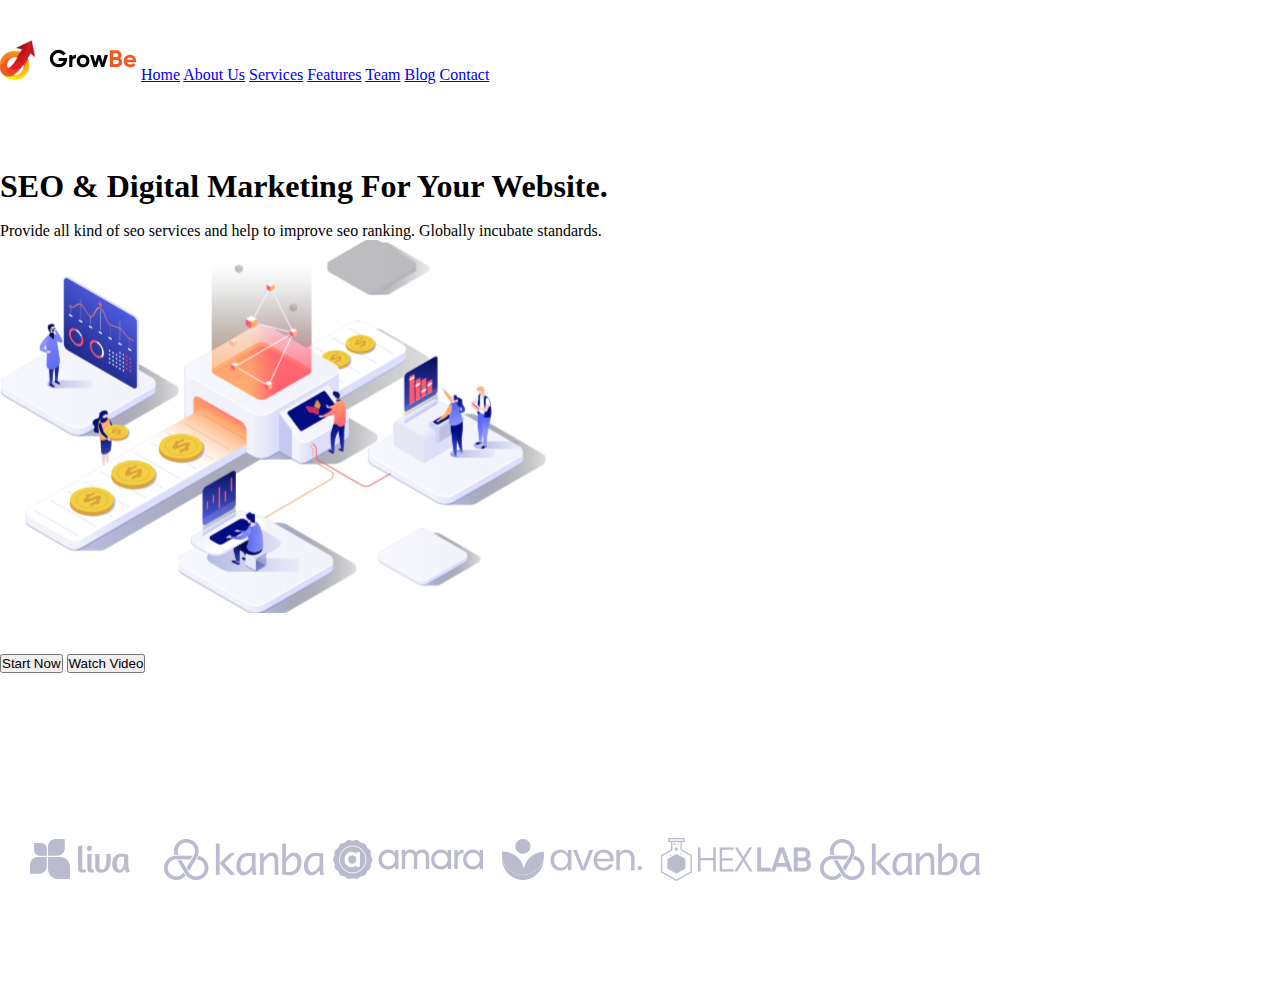
==== index.html @ cb073bd0 "completed home work 3" ====
<!DOCTYPE html>
<html lang="en">

<head>
    <meta charset="UTF-8">
    <meta name="viewport" content="width=device-width, initial-scale=1.0">
    <title>HomeWork3</title>
    <link rel="stylesheet" href="css/style.css">
</head>

<body>
    <div class="home__page">
        <div class="header">
            <div class="header__nav">
                <img src="img/HeaderLogo.svg" alt="Logo">
                <a href="#" class="header__link__home">Home</a>
                <a href="#" class="header__link">About Us</a>
                <a href="#" class="header__link">Services</a>
                <a href="#" class="header__link">Features</a>
                <a href="#" class="header__link">Team</a>
                <a href="#" class="header__link">Blog</a>
                <a href="#" class="header__link">Contact</a>
            </div>
        </div><!--header end--> 
        <div class="main__content">
            <div class="main__info">
                <h1 class="title">SEO & Digital Marketing For Your Website.</h1>
                <p>Provide all kind of seo services and help to improve seo ranking. Globally incubate standards.</p>
                <img src="img/HomePageContetImg.svg" alt="image">
                <div class="main__buttons">
                    <button>Start Now</button>
                    <button>Watch Video</button>
                </div>
            </div><!--main info end-->
        </div><!--main content end-->
        <div class="main__logos">
            <img src="img/HomePageLogo1.svg" alt="logo">
            <img src="img/HomePageLogo2 6.svg" alt="logo">
            <img src="img/HomePageLogo3.svg" alt="logo">
            <img src="img/HomePageLogo4.svg" alt="logo">
            <img src="img/HomePageLogo5.svg" alt="logo">
            <img src="img/HomePageLogo2 6.svg" alt="logo">
        </div> <!--main logos end-->
    </div> <!--home__page end -->
</body>

</html>
---- css/style.css ----
* {
    margin: 0;
    padding: 0;
}

a{
    text-transform: none;
}

.home__page{
    padding-bottom: 96px;
}
.header{
    margin-top: 40px;
}

.main__content{
    margin-top: 84px;
    margin-bottom: 162px;
}

.title {
    margin-bottom: 17px;
}

.main__buttons{
    margin-top: 37px;
}
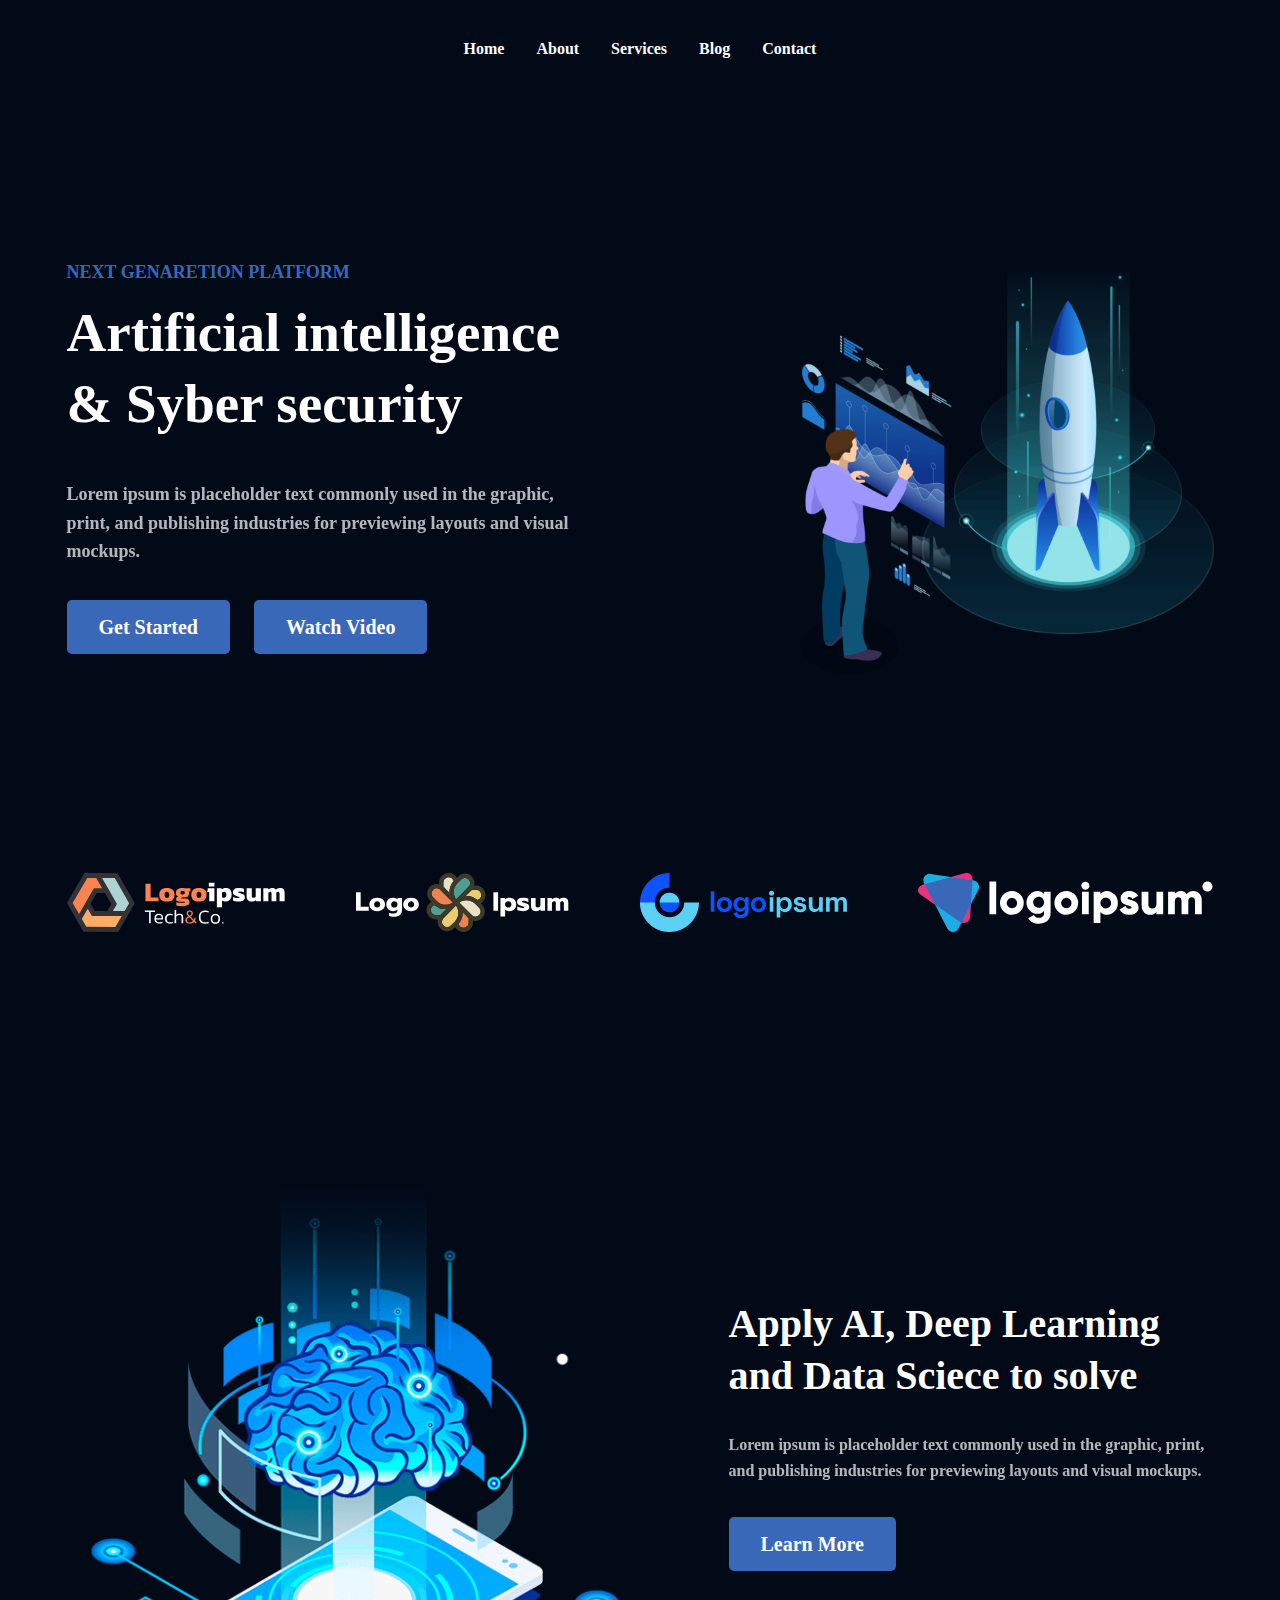
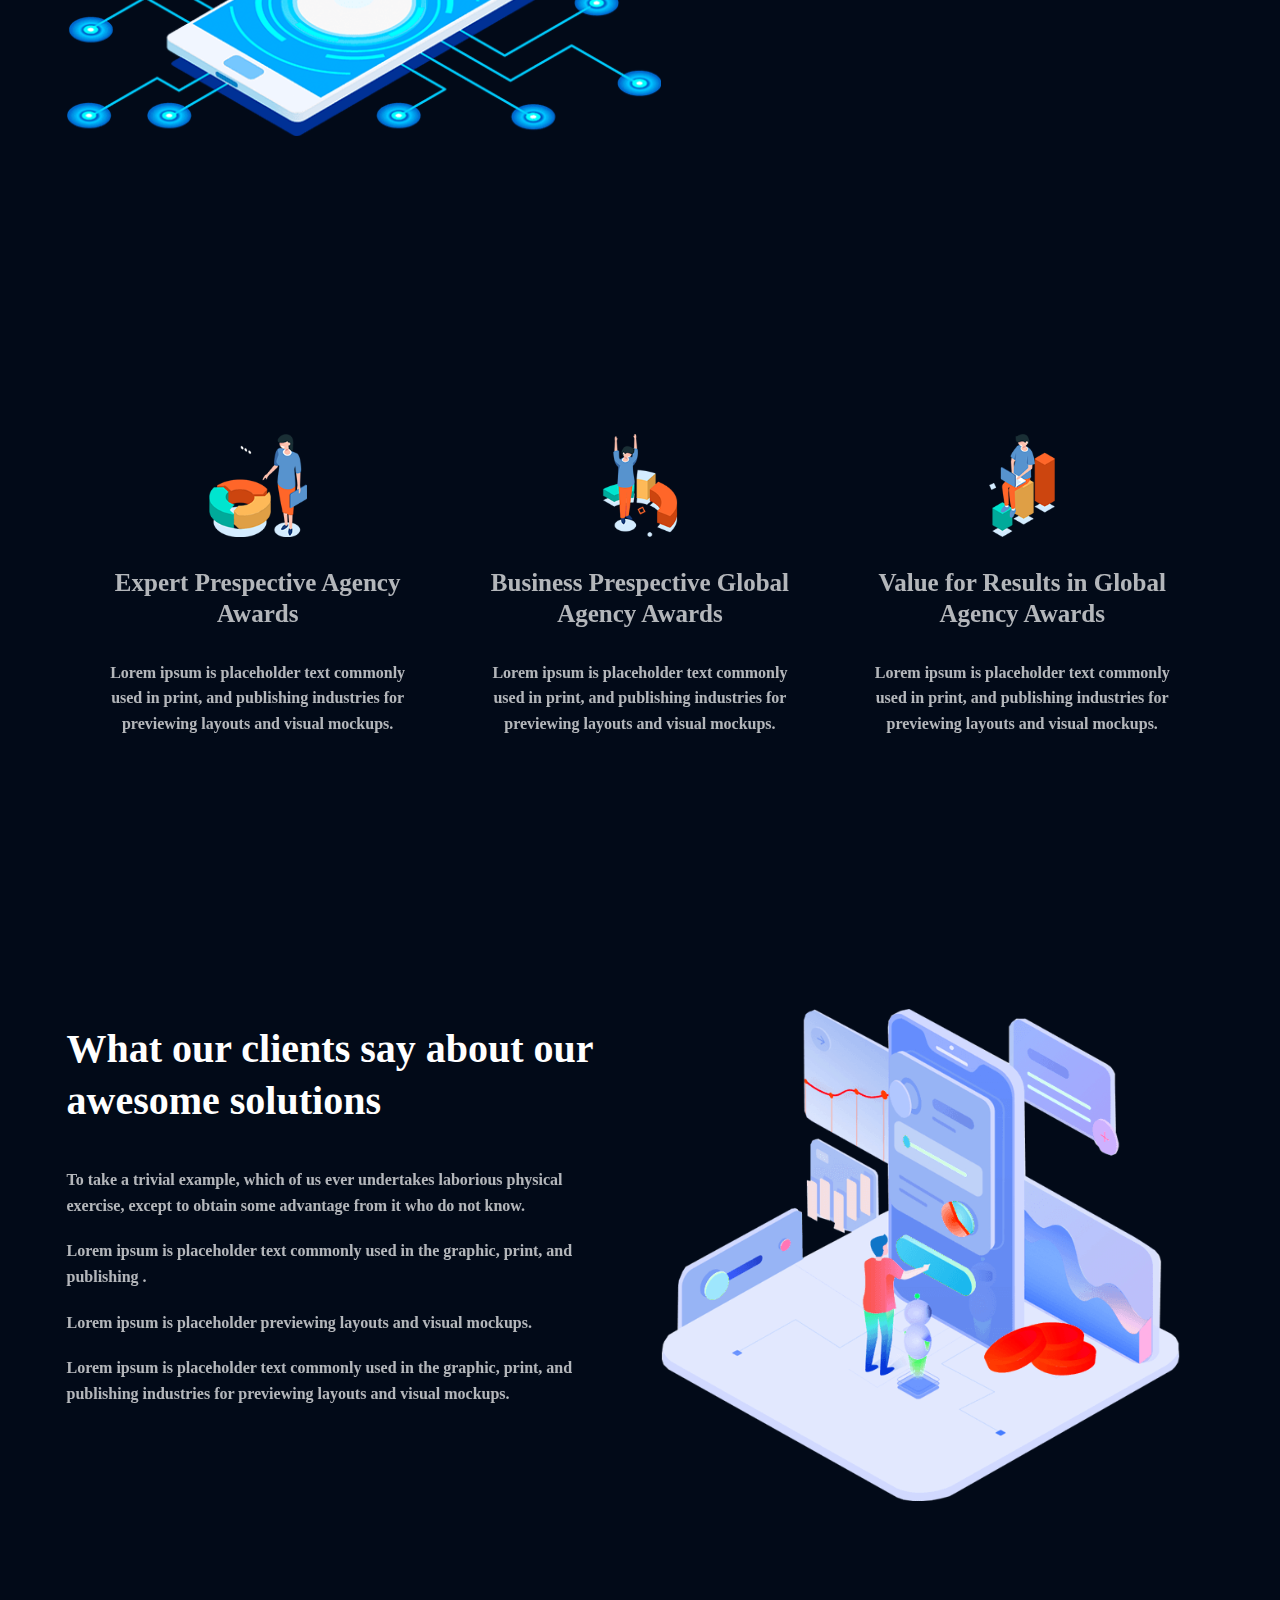
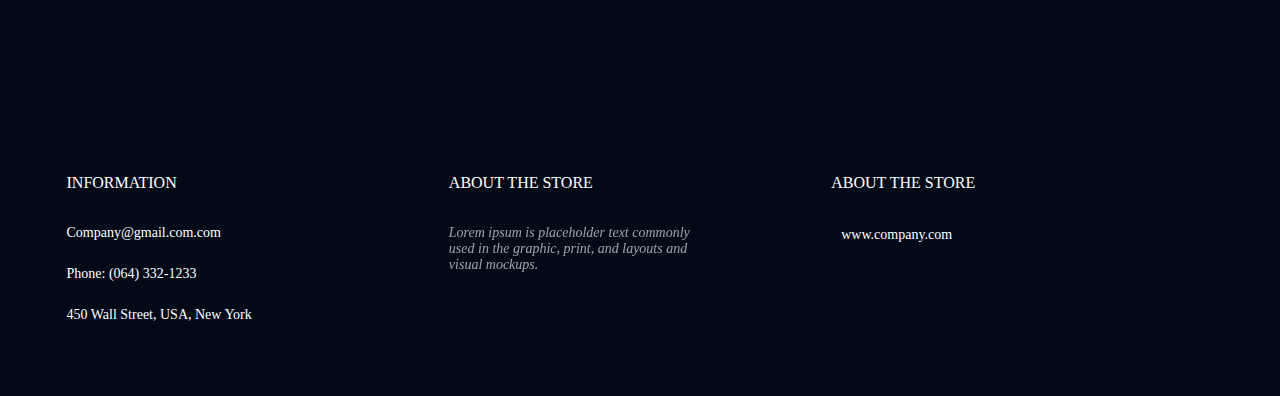
==== commit 5ac11fd2: "completed homework4" ====
--- a/index.html
+++ b/index.html
@@ -4,44 +4,141 @@
 <head>
     <meta charset="UTF-8">
     <meta name="viewport" content="width=device-width, initial-scale=1.0">
-    <title>HomeWork3</title>
+    <title>Document</title>
     <link rel="stylesheet" href="css/style.css">
 </head>
 
 <body>
-    <div class="home__page">
-        <div class="header">
-            <div class="header__nav">
-                <img src="img/HeaderLogo.svg" alt="Logo">
-                <a href="#" class="header__link__home">Home</a>
-                <a href="#" class="header__link">About Us</a>
-                <a href="#" class="header__link">Services</a>
-                <a href="#" class="header__link">Features</a>
-                <a href="#" class="header__link">Team</a>
-                <a href="#" class="header__link">Blog</a>
-                <a href="#" class="header__link">Contact</a>
+    <header class="header">
+        <div class="container">
+            <nav class="nav">
+                <a class="header__link" href="#">Home</a>
+                <a class="header__link" href="#">About</a>
+                <a class="header__link" href="#">Services</a>
+                <a class="header__link" href="#">Blog</a>
+                <a class="header__link" href="#">Contact</a>
+            </nav>
+        </div>
+    </header>
+
+    <div class="main">
+        <div class="container flex">
+            <div class="main__left">
+                <h3 class="subtitle">Next genaretion platform</h3>
+                <h1 class="title">Artificial intelligence & Syber security</h1>
+                <p class="dsc">Lorem ipsum is placeholder text commonly used in the graphic, print, and publishing
+                    industries for previewing layouts and visual mockups.</p>
+                <a href="#" class="main__link">Get Started</a>
+                <a href="#" class="main__link">Watch Video</a>
             </div>
-        </div><!--header end--> 
-        <div class="main__content">
-            <div class="main__info">
-                <h1 class="title">SEO & Digital Marketing For Your Website.</h1>
-                <p>Provide all kind of seo services and help to improve seo ranking. Globally incubate standards.</p>
-                <img src="img/HomePageContetImg.svg" alt="image">
-                <div class="main__buttons">
-                    <button>Start Now</button>
-                    <button>Watch Video</button>
+            <div class="main__right">
+                <img class="main__img" src="img/top_info.svg" alt="AI">
+            </div>
+        </div><!--top container  end-->
+        <section class="logo__main">
+            <div class="container flex">
+                <img src="img/top__logo1.svg" alt="logo" class="logo">
+                <img src="img/top__logo2.svg" alt="logo" class="logo">
+                <img src="img/top__logo3.svg" alt="logo" class="logo">
+                <img src="img/Group 403.svg" alt="logo" class="logo">
+            </div>
+        </section><!--logo__main end-->
+        <div class="container about__ai flex">
+            <div class="about__ai__left">
+                <img src="img/aboutAIimg.svg" alt="AIimg">
+            </div>
+            <div class="about__ai__right">
+                <h2 class="about__ai__subtitle">
+                    Apply AI, Deep Learning and Data Sciece to solve
+                </h2>
+                <p class="about__ai_text">
+                    Lorem ipsum is placeholder text commonly used in the graphic, print, and publishing industries for
+                    previewing layouts and visual mockups.
+                </p>
+                <a href="#" class="main__link">Learn More</a>
+            </div>
+        </div><!--about__ai container end-->
+        <div class="container feature__container">
+            <div class="feature__wraper">
+                <div class="feature__item">
+                    <img class="feature__img" src="img/feature_img_left.svg" alt="img">
+                    <h4 class="feature__title">
+                        Expert Prespective Agency Awards
+                    </h4>
+                    <p class="feature__text">
+                        Lorem ipsum is placeholder text commonly used in print, and publishing industries for previewing
+                        layouts and visual mockups.</p>
                 </div>
-            </div><!--main info end-->
-        </div><!--main content end-->
-        <div class="main__logos">
-            <img src="img/HomePageLogo1.svg" alt="logo">
-            <img src="img/HomePageLogo2 6.svg" alt="logo">
-            <img src="img/HomePageLogo3.svg" alt="logo">
-            <img src="img/HomePageLogo4.svg" alt="logo">
-            <img src="img/HomePageLogo5.svg" alt="logo">
-            <img src="img/HomePageLogo2 6.svg" alt="logo">
-        </div> <!--main logos end-->
-    </div> <!--home__page end -->
+                <div class="feature__item">
+                    <img class="feature__img" src="img/feature_img_mid.svg" alt="img">
+                    <h4 class="feature__title">Business Prespective Global Agency Awards</h4>
+                    <p class="feature__text">
+                        Lorem ipsum is placeholder text commonly used in print, and publishing industries for previewing
+                        layouts and visual mockups.
+                    </p>
+                </div>
+                <div class="feature__item">
+                    <img class="feature__img" src="img/feature_img_right.svg" alt="img">
+                    <h4 class="feature__title">
+                        Value for Results in Global Agency Awards
+                    </h4>
+                    <p class="feature__text">
+                        Lorem ipsum is placeholder text commonly used in print, and publishing industries for previewing
+                        layouts and visual mockups.
+                    </p>
+                </div>
+            </div>
+        </div><!--feature container end-->
+        <div class="container about flex">
+            <div class="about__left">
+                <h2 class="about__subtitle">What our clients say about our awesome solutions</h2>
+                <p class="about__text">To take a trivial example, which of us ever undertakes laborious physical
+                    exercise, except to obtain some advantage from it who do not know.</p>
+                <p class="about__text">Lorem ipsum is placeholder text commonly used in the graphic, print, and
+                    publishing .</p>
+                <p class="about__text">Lorem ipsum is placeholder previewing layouts and visual mockups.</p>
+                <p class="about__text">Lorem ipsum is placeholder text commonly used in the graphic, print, and
+                    publishing industries for previewing layouts and visual mockups.</p>
+            </div>
+            <div class="about__right">
+                <img class="about__img" src="img/about_img.svg" alt="img">
+            </div>
+        </div><!--container about end-->
+    </div><!--main end-->
+
+    <footer>
+        <div class="container">
+            <div class="footer__wraper">
+                <div class="footer__item">
+                    <h3 class="footer__title">
+                        INFORMATION
+                    </h3>
+                    <p class="footer__infarmation">
+                        Company@gmail.com.com
+                    </p>
+                    <p class="footer__infarmation">Phone: (064) 332-1233</p>
+                    <p class="footer__infarmation">450 Wall Street, USA, New York</p>
+                </div>
+                <div class="footer__item">
+                    <h3 class="footer__title">
+                        ABOUT THE STORE
+                    </h3>
+                    <p class="footer__text">Lorem ipsum is placeholder text commonly used in the graphic, print, and layouts and visual mockups.</p>
+                </div>
+                <div class="footer__item">
+                    <h3 class="footer__title">
+                        ABOUT THE STORE
+                    </h3>
+                    <a href="#" class="footer__infarmation footer__link">
+                        www.company.com
+                    </a>
+                    <div class="footer__links"></div>
+                </div>
+            </div>
+        </div>
+
+    </footer>
+
 </body>
 
 </html>--- a/css/style.css
+++ b/css/style.css
@@ -1,28 +1,275 @@
 * {
     margin: 0;
     padding: 0;
-}
-
-a{
-    text-transform: none;
-}
-
-.home__page{
-    padding-bottom: 96px;
-}
-.header{
-    margin-top: 40px;
-}
-
-.main__content{
-    margin-top: 84px;
-    margin-bottom: 162px;
+    box-sizing: border-box;
+}
+
+a {
+    text-decoration: none;
+}
+
+body {
+    background-color: #020A18;
+}
+
+.header {
+    margin-bottom: 160px;
+}
+
+.header__link {
+    color: #FFF;
+    font-family: Open Sans;
+    font-size: 16px;
+    font-style: normal;
+    font-weight: 600;
+    line-height: normal;
+    padding: 40px 16px;
+}
+
+.header__link:hover {
+    color: #020A90;
+}
+
+.nav {
+    display: flex;
+    justify-content: center;
+}
+
+.container {
+    margin: 0 auto;
+    width: 1147px;
+}
+
+.subtitle {
+    color: #3A68B8;
+    font-family: Open Sans;
+    font-size: 18px;
+    font-style: normal;
+    font-weight: 600;
+    line-height: 160%;
+    text-transform: uppercase;
+    margin-bottom: 10px;
 }
 
 .title {
-    margin-bottom: 17px;
-}
-
-.main__buttons{
-    margin-top: 37px;
-}
+    color: #FFF;
+    font-family: Open Sans;
+    font-size: 55px;
+    font-style: normal;
+    font-weight: 800;
+    line-height: 130%;
+    margin-bottom: 40px;
+}
+
+.dsc {
+    color: #FFF;
+    font-family: Open Sans;
+    font-size: 18px;
+    font-style: normal;
+    font-weight: 600;
+    line-height: 160%;
+    opacity: 0.7;
+    margin-bottom: 50px;
+
+}
+
+.main__link {
+    border-radius: 5px;
+    background-color: #3A68B8;
+    padding: 1rem 2rem;
+    color: #FFF;
+    font-family: Open Sans;
+    font-size: 20px;
+    font-style: normal;
+    font-weight: 600;
+    line-height: normal;
+    margin-right: 20px;
+}
+
+.main__right {
+    display: flex;
+    justify-content: end;
+}
+
+.flex {
+    display: flex;
+    justify-content: space-between;
+}
+
+.main__left {
+    margin-right: 128px;
+}
+
+.main__left,
+.main__right {
+    width: 47%;
+    margin-bottom: 200px;
+}
+
+.logo__main {
+    margin-bottom: 256px;
+}
+
+.about__ai__left {
+    margin-right: 68px;
+}
+
+.about__ai__right {
+    padding-top: 110px;
+    justify-content: end;
+}
+
+.about__ai {
+    margin-bottom: 264px;
+}
+
+.about__ai__subtitle {
+    color: #FFF;
+    font-family: Open Sans;
+    font-size: 40px;
+    font-style: normal;
+    font-weight: 700;
+    line-height: 130%;
+    margin-bottom: 30px;
+}
+
+.about__ai_text {
+    color: var(--ffffff, #FFF);
+    font-family: Open Sans;
+    font-size: 16px;
+    font-style: normal;
+    font-weight: 600;
+    line-height: 160%;
+    margin-bottom: 50px;
+    opacity: 0.7;
+}
+
+.feature__container {
+    margin-bottom: 243px;
+}
+
+.feature__item {
+    width: 33.33%;
+    padding: 30px;
+}
+
+.feature__title {
+    color: #FFF;
+    text-align: center;
+    font-family: Open Sans;
+    font-size: 25px;
+    font-style: normal;
+    font-weight: 700;
+    line-height: 125%;
+    opacity: 0.7;
+    margin-bottom: 30px;
+}
+
+.feature__wraper {
+    display: -webkit-box;
+    display: -ms-flexbox;
+    display: flex;
+    -ms-flex-wrap: wrap;
+    flex-wrap: wrap;
+}
+
+.feature__text {
+    color: #FFF;
+    text-align: center;
+    font-family: Open Sans;
+    font-size: 16px;
+    font-style: normal;
+    font-weight: 600;
+    line-height: 160%;
+    opacity: 0.7;
+}
+
+.feature__img {
+    max-height: 110px;
+    display: block;
+    margin: 0 auto 30px;
+}
+
+.about {
+    margin-bottom: 221px;
+}
+
+.about__left {
+    padding-top: 14px;
+    margin-right: 25px;
+}
+
+.about__text {
+    color: #FFF;
+    font-family: Open Sans;
+    font-size: 16px;
+    font-style: normal;
+    font-weight: 600;
+    line-height: 160%;
+    margin-bottom: 20px;
+    opacity: 0.7;
+}
+
+.about__subtitle {
+    color: #FFF;
+    font-family: Open Sans;
+    font-size: 40px;
+    font-style: normal;
+    font-weight: 700;
+    line-height: 130%;
+    margin-bottom: 40px;
+}
+
+
+.footer__title {
+    color: #FFF;
+    font-family: Roboto;
+    font-size: 16px;
+    font-style: normal;
+    font-weight: 500;
+    line-height: normal;
+    margin-bottom: 33px;
+}
+
+.footer__wraper {
+    display: -webkit-box;
+    display: -ms-flexbox;
+    display: flex;
+    -ms-flex-wrap: wrap;
+    flex-wrap: wrap;
+}
+
+.footer__item {
+    width: 33.33%;
+    padding: 48px 0px 48px 0px;
+    margin-right: auto;
+}
+
+.footer__infarmation {
+    color: #FFF;
+    font-family: Roboto;
+    font-size: 14px;
+    font-style: normal;
+    font-weight: 500;
+    line-height: normal;
+    margin-bottom: 25px;
+}
+
+.footer__text {
+    color: #FFF;
+    font-family: Roboto;
+    font-size: 14px;
+    font-style: italic;
+    font-weight: 100;
+    line-height: normal;
+    opacity: 0.6;
+    width: 70%;
+}
+
+.footer__link {
+    padding: 10px;
+}
+
+.footer__link:hover {
+    color: #020A90;
+}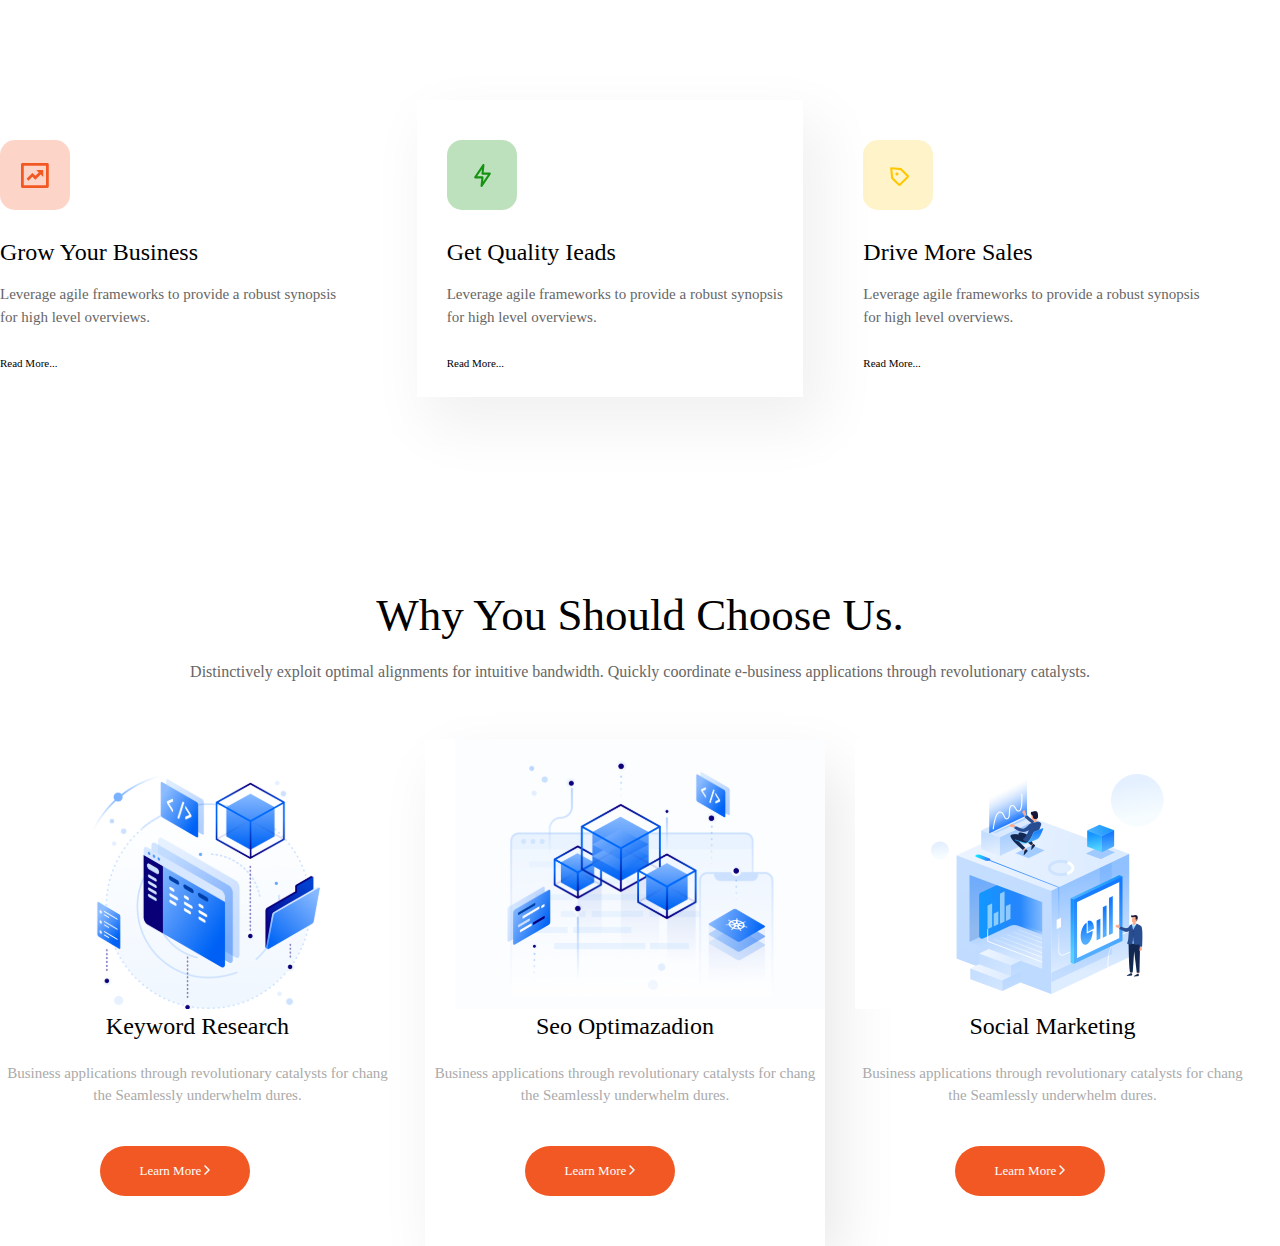
==== commit cabf5d42: "completed homework5" ====
--- a/index.html
+++ b/index.html
@@ -9,135 +9,52 @@
 </head>
 
 <body>
-    <header class="header">
-        <div class="container">
-            <nav class="nav">
-                <a class="header__link" href="#">Home</a>
-                <a class="header__link" href="#">About</a>
-                <a class="header__link" href="#">Services</a>
-                <a class="header__link" href="#">Blog</a>
-                <a class="header__link" href="#">Contact</a>
-            </nav>
+    <div class="top center">
+        <div class="item__top item__lr">
+            <img src="img/icon.svg" alt="" class="top__icon">
+            <h3 class="heding">Grow Your Business</h3>
+            <p class="top__text">Leverage agile frameworks to provide a robust synopsis for high level overviews.</p>
+            <a class="top__link" href="#">Read More...</a>
         </div>
-    </header>
+        <div class="item__top item__mid">
+            <img src="img/icon (1).svg" alt="" class="top__icon">
+            <h3 class="heding">Get Quality Ieads</h3>
+            <p class="top__text">Leverage agile frameworks to provide a robust synopsis for high level overviews.</p>
+            <a class="top__link" href="#">Read More...</a>
+        </div>
+        <div class="item__top item__lr">
+            <img src="img/icon (2).svg" alt="" class="top__icon">
+            <h3 class="heding">Drive More Sales</h3>
+            <p class="top__text">Leverage agile frameworks to provide a robust synopsis for high level overviews.</p>
+            <a class="top__link" href="#">Read More...</a>
+        </div>
+    </div><!--top end-->
 
-    <div class="main">
-        <div class="container flex">
-            <div class="main__left">
-                <h3 class="subtitle">Next genaretion platform</h3>
-                <h1 class="title">Artificial intelligence & Syber security</h1>
-                <p class="dsc">Lorem ipsum is placeholder text commonly used in the graphic, print, and publishing
-                    industries for previewing layouts and visual mockups.</p>
-                <a href="#" class="main__link">Get Started</a>
-                <a href="#" class="main__link">Watch Video</a>
-            </div>
-            <div class="main__right">
-                <img class="main__img" src="img/top_info.svg" alt="AI">
-            </div>
-        </div><!--top container  end-->
-        <section class="logo__main">
-            <div class="container flex">
-                <img src="img/top__logo1.svg" alt="logo" class="logo">
-                <img src="img/top__logo2.svg" alt="logo" class="logo">
-                <img src="img/top__logo3.svg" alt="logo" class="logo">
-                <img src="img/Group 403.svg" alt="logo" class="logo">
-            </div>
-        </section><!--logo__main end-->
-        <div class="container about__ai flex">
-            <div class="about__ai__left">
-                <img src="img/aboutAIimg.svg" alt="AIimg">
-            </div>
-            <div class="about__ai__right">
-                <h2 class="about__ai__subtitle">
-                    Apply AI, Deep Learning and Data Sciece to solve
-                </h2>
-                <p class="about__ai_text">
-                    Lorem ipsum is placeholder text commonly used in the graphic, print, and publishing industries for
-                    previewing layouts and visual mockups.
-                </p>
-                <a href="#" class="main__link">Learn More</a>
-            </div>
-        </div><!--about__ai container end-->
-        <div class="container feature__container">
-            <div class="feature__wraper">
-                <div class="feature__item">
-                    <img class="feature__img" src="img/feature_img_left.svg" alt="img">
-                    <h4 class="feature__title">
-                        Expert Prespective Agency Awards
-                    </h4>
-                    <p class="feature__text">
-                        Lorem ipsum is placeholder text commonly used in print, and publishing industries for previewing
-                        layouts and visual mockups.</p>
-                </div>
-                <div class="feature__item">
-                    <img class="feature__img" src="img/feature_img_mid.svg" alt="img">
-                    <h4 class="feature__title">Business Prespective Global Agency Awards</h4>
-                    <p class="feature__text">
-                        Lorem ipsum is placeholder text commonly used in print, and publishing industries for previewing
-                        layouts and visual mockups.
-                    </p>
-                </div>
-                <div class="feature__item">
-                    <img class="feature__img" src="img/feature_img_right.svg" alt="img">
-                    <h4 class="feature__title">
-                        Value for Results in Global Agency Awards
-                    </h4>
-                    <p class="feature__text">
-                        Lorem ipsum is placeholder text commonly used in print, and publishing industries for previewing
-                        layouts and visual mockups.
-                    </p>
-                </div>
-            </div>
-        </div><!--feature container end-->
-        <div class="container about flex">
-            <div class="about__left">
-                <h2 class="about__subtitle">What our clients say about our awesome solutions</h2>
-                <p class="about__text">To take a trivial example, which of us ever undertakes laborious physical
-                    exercise, except to obtain some advantage from it who do not know.</p>
-                <p class="about__text">Lorem ipsum is placeholder text commonly used in the graphic, print, and
-                    publishing .</p>
-                <p class="about__text">Lorem ipsum is placeholder previewing layouts and visual mockups.</p>
-                <p class="about__text">Lorem ipsum is placeholder text commonly used in the graphic, print, and
-                    publishing industries for previewing layouts and visual mockups.</p>
-            </div>
-            <div class="about__right">
-                <img class="about__img" src="img/about_img.svg" alt="img">
-            </div>
-        </div><!--container about end-->
-    </div><!--main end-->
-
-    <footer>
-        <div class="container">
-            <div class="footer__wraper">
-                <div class="footer__item">
-                    <h3 class="footer__title">
-                        INFORMATION
-                    </h3>
-                    <p class="footer__infarmation">
-                        Company@gmail.com.com
-                    </p>
-                    <p class="footer__infarmation">Phone: (064) 332-1233</p>
-                    <p class="footer__infarmation">450 Wall Street, USA, New York</p>
-                </div>
-                <div class="footer__item">
-                    <h3 class="footer__title">
-                        ABOUT THE STORE
-                    </h3>
-                    <p class="footer__text">Lorem ipsum is placeholder text commonly used in the graphic, print, and layouts and visual mockups.</p>
-                </div>
-                <div class="footer__item">
-                    <h3 class="footer__title">
-                        ABOUT THE STORE
-                    </h3>
-                    <a href="#" class="footer__infarmation footer__link">
-                        www.company.com
-                    </a>
-                    <div class="footer__links"></div>
-                </div>
-            </div>
+    <div class="bot center">
+        <h1 class="about__titel">Why You Should Choose Us.</h1>
+        <p class="about__text">Distinctively exploit optimal alignments for intuitive bandwidth. Quickly coordinate e-business
+            applications through revolutionary catalysts.</p>
+       <div class="bot__wraper">
+        <div class="item__bot">
+            <img src="img/bot_img.svg" alt="image" class="img__bot img__left">
+            <h3 class="bot__titel">Keyword Research</h3>
+            <p class="bot__text">Business applications through revolutionary catalysts for chang the Seamlessly underwhelm dures.</p>
+            <button class="bot__button">Learn More <img class="icon__learMore" src="img/iconLEARNmore.svg" alt="icon"></button>
         </div>
-
-    </footer>
+        <div class="item__bot mid__item">
+            <img src="img/bot_img2.svg" alt="image" class="img__bot img__mid">
+            <h3 class="bot__titel">Seo Optimazadion</h3>
+            <p class="bot__text">Business applications through revolutionary catalysts for chang the Seamlessly underwhelm dures.</p>
+            <button class="bot__button">Learn More <img class="icon__learMore" src="img/iconLEARNmore.svg" alt="icon"></button>
+        </div>
+        <div class="item__bot">
+            <img src="img/bot_img3.svg" alt="image" class="img__bot">
+            <h3 class="bot__titel">Social Marketing</h3>
+            <p class="bot__text">Business applications through revolutionary catalysts for chang the Seamlessly underwhelm dures.</p>
+            <button class="bot__button">Learn More <img class="icon__learMore" src="img/iconLEARNmore.svg" alt="icon"></button>
+        </div>
+       </div>
+    </div>
 
 </body>
 
--- a/css/style.css
+++ b/css/style.css
@@ -8,268 +8,148 @@
     text-decoration: none;
 }
 
-body {
-    background-color: #020A18;
+.center {
+    padding-left: calc(50% - 680px);
+    padding-right: calc(50% - 680px);
 }
 
-.header {
-    margin-bottom: 160px;
+.top {
+    display: flex;
+    padding-top: 100px;
+    margin-bottom: 192px;
 }
 
-.header__link {
-    color: #FFF;
-    font-family: Open Sans;
-    font-size: 16px;
-    font-style: normal;
-    font-weight: 600;
-    line-height: normal;
-    padding: 40px 16px;
+.item__top {
+    margin-right: 60px;
 }
 
-.header__link:hover {
-    color: #020A90;
+.item__lr {
+    margin-top: 40px;
 }
 
-.nav {
+.item__mid {
+    box-shadow: 15px 25px 56px 6px rgba(0, 0, 0, 0.06);
+    padding-top: 40px;
+    padding-left: 30px;
+    padding-bottom: 25px;
+}
+
+.top__icon {
+    margin-bottom: 25px;
+}
+
+.heding {
+    color: #000;
+    font-family: Gilroy-Bold;
+    font-size: 24px;
+    font-weight: 400;
+    margin-bottom: 17px;
+}
+
+.top__text {
+    color: #666;
+    font-family: Gilroy-Regular;
+    font-size: 15px;
+    font-style: normal;
+    font-weight: 400;
+    line-height: 150%;
+    margin-bottom: 25px;
+}
+
+.top__link {
+    color: #000;
+    font-family: Gilroy-Bold;
+    font-size: 11px;
+    font-style: normal;
+    font-weight: 400;
+    line-height: 150%;
+}
+
+.bot {}
+
+.about__titel {
     display: flex;
     justify-content: center;
-}
-
-.container {
-    margin: 0 auto;
-    width: 1147px;
-}
-
-.subtitle {
-    color: #3A68B8;
-    font-family: Open Sans;
-    font-size: 18px;
+    color: #000;
+    font-family: Gilroy-Bold;
+    font-size: 45px;
     font-style: normal;
-    font-weight: 600;
-    line-height: 160%;
-    text-transform: uppercase;
-    margin-bottom: 10px;
-}
-
-.title {
-    color: #FFF;
-    font-family: Open Sans;
-    font-size: 55px;
-    font-style: normal;
-    font-weight: 800;
-    line-height: 130%;
-    margin-bottom: 40px;
-}
-
-.dsc {
-    color: #FFF;
-    font-family: Open Sans;
-    font-size: 18px;
-    font-style: normal;
-    font-weight: 600;
-    line-height: 160%;
-    opacity: 0.7;
-    margin-bottom: 50px;
-
-}
-
-.main__link {
-    border-radius: 5px;
-    background-color: #3A68B8;
-    padding: 1rem 2rem;
-    color: #FFF;
-    font-family: Open Sans;
-    font-size: 20px;
-    font-style: normal;
-    font-weight: 600;
+    font-weight: 400;
     line-height: normal;
-    margin-right: 20px;
-}
-
-.main__right {
-    display: flex;
-    justify-content: end;
-}
-
-.flex {
-    display: flex;
-    justify-content: space-between;
-}
-
-.main__left {
-    margin-right: 128px;
-}
-
-.main__left,
-.main__right {
-    width: 47%;
-    margin-bottom: 200px;
-}
-
-.logo__main {
-    margin-bottom: 256px;
-}
-
-.about__ai__left {
-    margin-right: 68px;
-}
-
-.about__ai__right {
-    padding-top: 110px;
-    justify-content: end;
-}
-
-.about__ai {
-    margin-bottom: 264px;
-}
-
-.about__ai__subtitle {
-    color: #FFF;
-    font-family: Open Sans;
-    font-size: 40px;
-    font-style: normal;
-    font-weight: 700;
-    line-height: 130%;
-    margin-bottom: 30px;
-}
-
-.about__ai_text {
-    color: var(--ffffff, #FFF);
-    font-family: Open Sans;
-    font-size: 16px;
-    font-style: normal;
-    font-weight: 600;
-    line-height: 160%;
-    margin-bottom: 50px;
-    opacity: 0.7;
-}
-
-.feature__container {
-    margin-bottom: 243px;
-}
-
-.feature__item {
-    width: 33.33%;
-    padding: 30px;
-}
-
-.feature__title {
-    color: #FFF;
-    text-align: center;
-    font-family: Open Sans;
-    font-size: 25px;
-    font-style: normal;
-    font-weight: 700;
-    line-height: 125%;
-    opacity: 0.7;
-    margin-bottom: 30px;
-}
-
-.feature__wraper {
-    display: -webkit-box;
-    display: -ms-flexbox;
-    display: flex;
-    -ms-flex-wrap: wrap;
-    flex-wrap: wrap;
-}
-
-.feature__text {
-    color: #FFF;
-    text-align: center;
-    font-family: Open Sans;
-    font-size: 16px;
-    font-style: normal;
-    font-weight: 600;
-    line-height: 160%;
-    opacity: 0.7;
-}
-
-.feature__img {
-    max-height: 110px;
-    display: block;
-    margin: 0 auto 30px;
-}
-
-.about {
-    margin-bottom: 221px;
-}
-
-.about__left {
-    padding-top: 14px;
-    margin-right: 25px;
+    margin-bottom: 19px;
 }
 
 .about__text {
-    color: #FFF;
-    font-family: Open Sans;
+    display: flex;
+    justify-content: center;
+    color: #666;
+    text-align: center;
+    font-family: Gilroy-Regular;
     font-size: 16px;
     font-style: normal;
-    font-weight: 600;
-    line-height: 160%;
-    margin-bottom: 20px;
-    opacity: 0.7;
+    font-weight: 400;
+    line-height: 150%;
+    /* 24px */
+    margin-bottom: 55px;
 }
 
-.about__subtitle {
-    color: #FFF;
-    font-family: Open Sans;
-    font-size: 40px;
-    font-style: normal;
-    font-weight: 700;
-    line-height: 130%;
-    margin-bottom: 40px;
+.bot__wraper {
+    display: flex;
 }
 
-
-.footer__title {
-    color: #FFF;
-    font-family: Roboto;
-    font-size: 16px;
-    font-style: normal;
-    font-weight: 500;
-    line-height: normal;
-    margin-bottom: 33px;
+.item__bot {
+    margin-right: 30px;
 }
 
-.footer__wraper {
-    display: -webkit-box;
-    display: -ms-flexbox;
-    display: flex;
-    -ms-flex-wrap: wrap;
-    flex-wrap: wrap;
+.mid__item {
+    box-shadow: 15px 25px 60px -5px rgba(0, 0, 0, 0.10);
 }
 
-.footer__item {
-    width: 33.33%;
-    padding: 48px 0px 48px 0px;
-    margin-right: auto;
+.img__left {
+    padding-top: 15px;
+    padding-left: 20px;
 }
 
-.footer__infarmation {
-    color: #FFF;
-    font-family: Roboto;
-    font-size: 14px;
-    font-style: normal;
-    font-weight: 500;
-    line-height: normal;
-    margin-bottom: 25px;
+.img__mid {
+    padding-left: 30px;
 }
 
-.footer__text {
-    color: #FFF;
-    font-family: Roboto;
-    font-size: 14px;
-    font-style: italic;
-    font-weight: 100;
+.bot__titel {
+    display: flex;
+    justify-content: center;
+    color: #000;
+    font-family: Gilroy-Bold;
+    font-size: 24px;
+    font-style: normal;
+    font-weight: 400;
     line-height: normal;
-    opacity: 0.6;
-    width: 70%;
+    margin-bottom: 22px;
 }
 
-.footer__link {
-    padding: 10px;
+.bot__text {
+    color: #AAA;
+    text-align: center;
+    font-family: Gilroy-Regular;
+    font-size: 15px;
+    font-style: normal;
+    font-weight: 400;
+    line-height: 150%;
+    margin-bottom: 39px;
 }
 
-.footer__link:hover {
-    color: #020A90;
+.bot__button {
+    color: #FFF;
+    text-align: center;
+    font-family: Gilroy-Bold;
+    font-size: 13px;
+    font-style: normal;
+    font-weight: 400;
+    line-height: 150%;  
+    margin-left: 100px;
+    background-color: #F25823;
+    margin-bottom: 50px;
+    width: 150px;
+    height: 50px;
+    border-radius: 50px;
+    border: #F25823;
 }